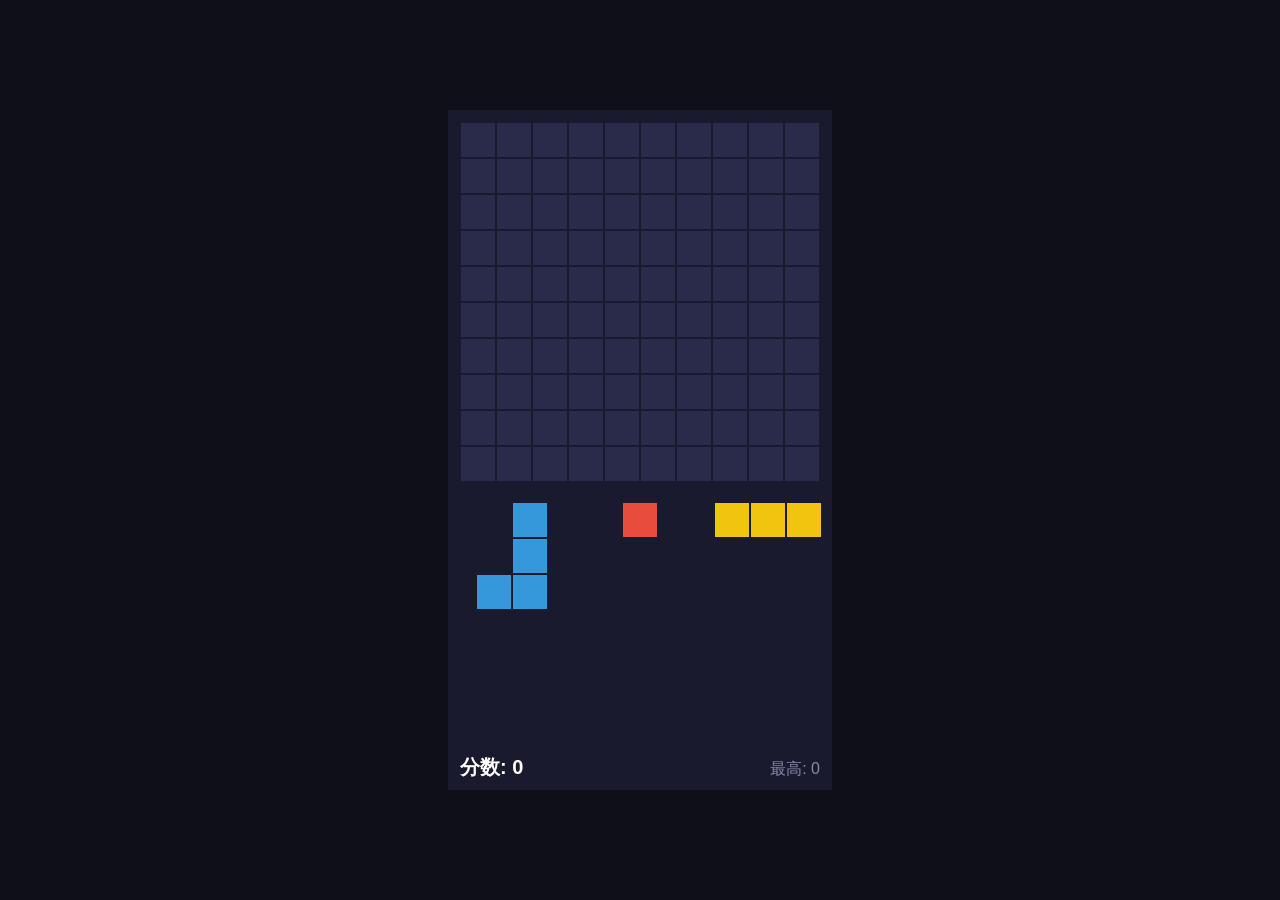
==== block-clear-game/index.html @ 0d3d6d9d "deploy: add block-clear-game" ====
<!DOCTYPE html>
<html lang="zh">
<head>
  <meta charset="UTF-8">
  <meta name="viewport" content="width=device-width, initial-scale=1.0, user-scalable=no">
  <title>方块消除</title>
  <style>
    * { margin: 0; padding: 0; box-sizing: border-box; }
    body {
      background: #0f0f1a;
      display: flex;
      justify-content: center;
      align-items: center;
      height: 100vh;
      overflow: hidden;
    }
    canvas {
      display: block;
      max-height: 100vh;
      max-width: 100vw;
    }
  </style>
</head>
<body>
  <canvas id="gameCanvas"></canvas>
  <script type="module">
    import { Game } from './src/game.js'

    const canvas = document.getElementById('gameCanvas')
    canvas.width = 384
    canvas.height = 680
    const game = new Game(canvas)
    game.start()
  </script>
</body>
</html>
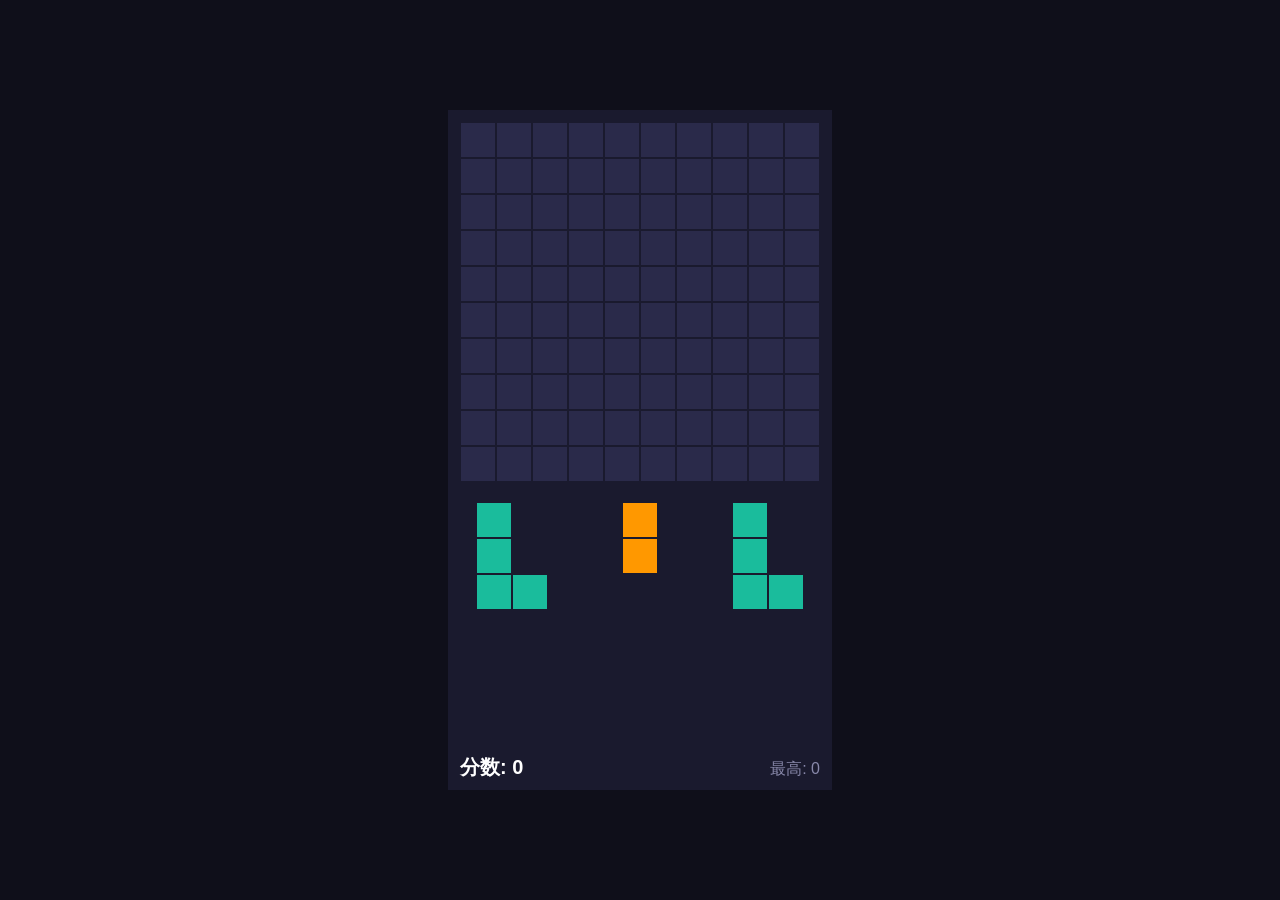
==== commit 28115c6c: "deploy: update block-clear-game" ====
--- a/block-clear-game/index.html
+++ b/block-clear-game/index.html
@@ -4,6 +4,8 @@
   <meta charset="UTF-8">
   <meta name="viewport" content="width=device-width, initial-scale=1.0, user-scalable=no">
   <title>方块消除</title>
+  <!-- Cloudflare Web Analytics -->
+  <script defer src='https://static.cloudflareinsights.com/beacon.min.js' data-cf-beacon='{"token": "0edaf66cbd3e4f8da9a19947adb2df7b"}'></script>
   <style>
     * { margin: 0; padding: 0; box-sizing: border-box; }
     body {
